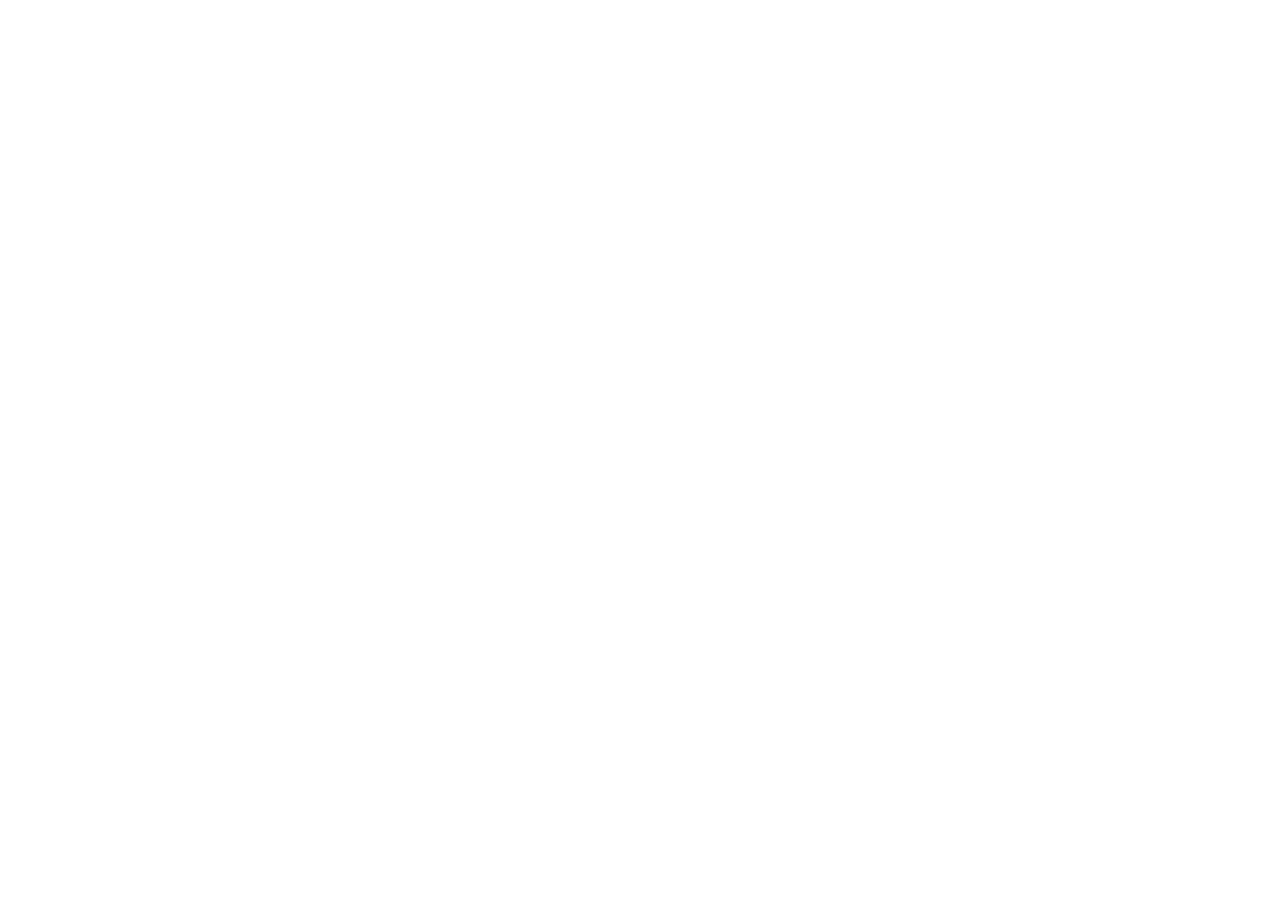
==== index.html @ 216da7ad "added html file and css file" ====
<!DOCTYPE html>
<html lang="en">
<head>
    <meta charset="UTF-8">
    <meta name="viewport" content="width=device-width, initial-scale=1.0">
    <link rel="stylesheet" href="https://stackpath.bootstrapcdn.com/bootstrap/4.4.1/css/bootstrap.min.css" integrity="sha384-Vkoo8x4CGsO3+Hhxv8T/Q5PaXtkKtu6ug5TOeNV6gBiFeWPGFN9MuhOf23Q9Ifjh" crossorigin="anonymous">
    <link rel="stylesheet" href="styles.css">
    <title>Document</title>
</head>
<body>
    <script src="https://code.jquery.com/jquery-3.4.1.slim.min.js" integrity="sha384-J6qa4849blE2+poT4WnyKhv5vZF5SrPo0iEjwBvKU7imGFAV0wwj1yYfoRSJoZ+n" crossorigin="anonymous"></script>
    <script src="https://cdn.jsdelivr.net/npm/popper.js@1.16.0/dist/umd/popper.min.js" integrity="sha384-Q6E9RHvbIyZFJoft+2mJbHaEWldlvI9IOYy5n3zV9zzTtmI3UksdQRVvoxMfooAo" crossorigin="anonymous"></script>
    <script src="https://stackpath.bootstrapcdn.com/bootstrap/4.4.1/js/bootstrap.min.js" integrity="sha384-wfSDF2E50Y2D1uUdj0O3uMBJnjuUD4Ih7YwaYd1iqfktj0Uod8GCExl3Og8ifwB6" crossorigin="anonymous"></script>
</body>
</html>
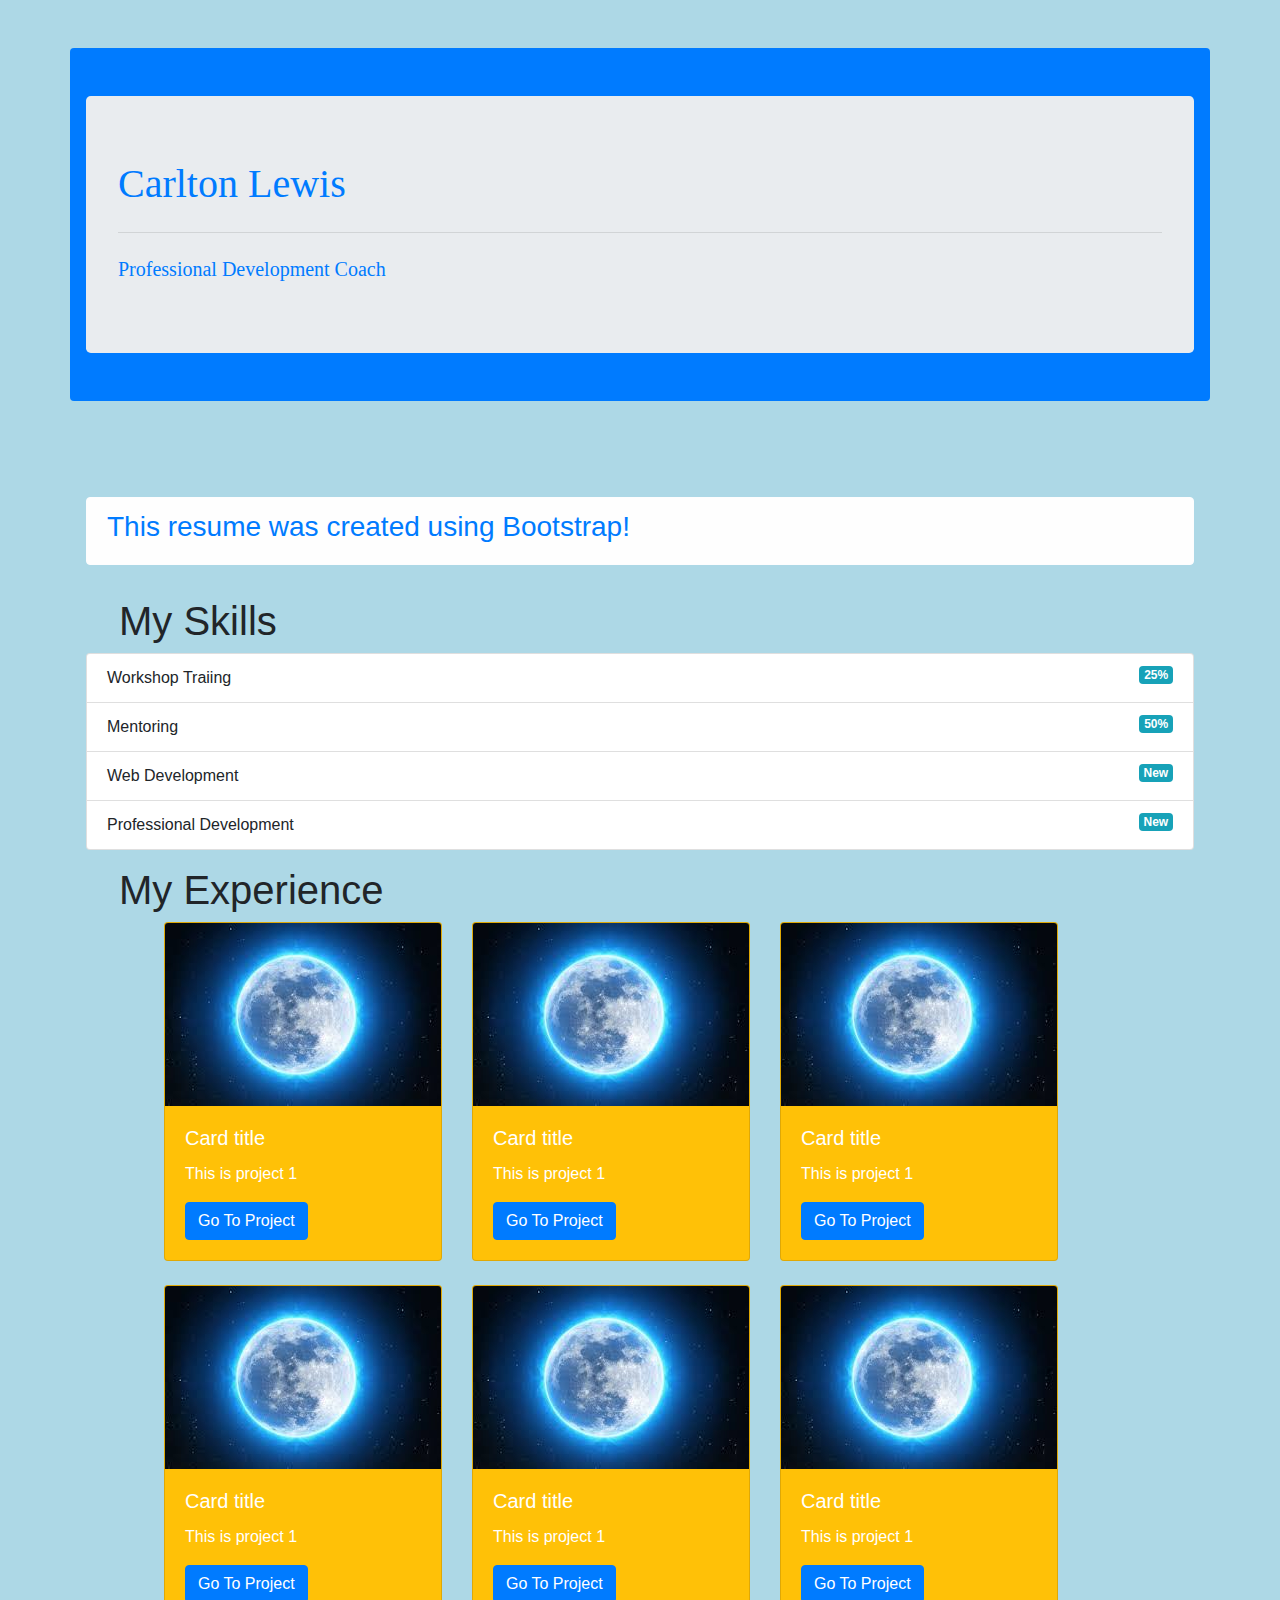
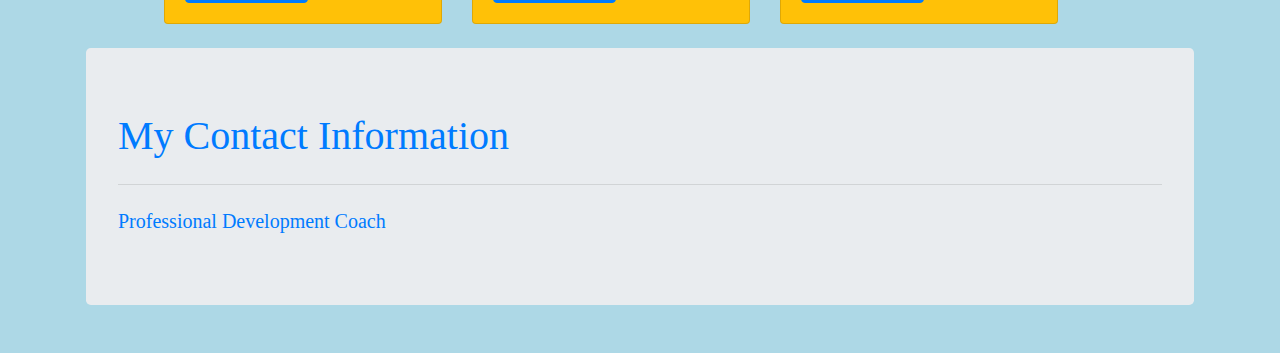
==== commit 26642fae: "Created first personal webpage" ====
--- a/index.html
+++ b/index.html
@@ -8,6 +8,129 @@
     <title>Document</title>
 </head>
 <body>
+<div class="container bg-primary rounded">
+      <div class="jumbotron">
+        <h1 class="display-5 text-primary text-move">Carlton Lewis</h1>
+        <hr class="my-4">
+        <h3 class="lead text-primary text-move">Professional Development Coach</h3>
+      </div>
+</div>    
+
+<div class="container">
+    <div class="alert alert-light" role="alert">
+      <h3 class="text-primary">This resume was created using Bootstrap!</h3> 
+      </div>
+      <div class="row">
+          <h1 class="ml-5 mt-3">My Skills</h1>
+           <hr class="my-4">
+      </div>
+        <ul class="list-group d-block justify-contenet-center">
+            <li class="list-group-item">Workshop Traiing <span class="badge badge-info float-right">25%</span> </li>
+            <li class="list-group-item">Mentoring <span class="badge badge-info float-right">50%</span></li>
+            <li class="list-group-item">Web Development <span class="badge badge-info float-right">New</span></li>
+            <li class="list-group-item">Professional Development <span class="badge badge-info float-right">New</span></li>
+        </ul>
+
+        <div class="row">
+            <h1 class="ml-5 mt-3 ">My Experience</h1>
+            <hr class="my-4">
+        </div>
+        
+        <!-- Card Section -->
+        <div class="card-deck col ml-5">
+            <div class="row">
+                <div class="col mb-4">
+                    <div class="card bg-warning text-white">
+                      <img src="[data-uri]" class="card-img-top" alt="...">
+                      <div class="card-body">
+                        <h5 class="card-title">Card title</h5>
+                        <p class="card-text">This is project 1</p>
+                        <a href="#" class="btn btn-primary">Go To Project</a>
+                      </div>
+                    </div>
+                  </div>
+            </div>
+            <div class="row">
+                <div class="col mb-4">
+                    <div class="card bg-warning text-white">
+                      <img src="[data-uri]" class="card-img-top" alt="...">
+                      <div class="card-body">
+                        <h5 class="card-title">Card title</h5>
+                        <p class="card-text">This is project 1</p>
+                        <a href="#" class="btn btn-primary">Go To Project</a>
+                      </div>
+                    </div>
+                  </div>
+            </div>
+    
+            <div class="row">
+                <div class="col mb-4">
+                    <div class="card bg-warning text-white">
+                      <img src="[data-uri]" class="card-img-top" alt="...">
+                      <div class="card-body">
+                        <h5 class="card-title">Card title</h5>
+                        <p class="card-text">This is project 1</p>
+                        <a href="#" class="btn btn-primary">Go To Project</a>
+                      </div>
+                    </div>
+                  </div>
+            </div>
+    
+            <div class="row">
+                <div class="col mb-4">
+                    <div class="card bg-warning text-white">
+                      <img src="[data-uri]" class="card-img-top" alt="...">
+                      <div class="card-body">
+                        <h5 class="card-title">Card title</h5>
+                        <p class="card-text">This is project 1</p>
+                        <a href="#" class="btn btn-primary">Go To Project</a>
+                      </div>
+                    </div>
+                  </div>
+            </div>
+            <div class="row">
+                <div class="col mb-4">
+                    <div class="card bg-warning text-white">
+                      <img src="[data-uri]" class="card-img-top" alt="...">
+                      <div class="card-body">
+                        <h5 class="card-title">Card title</h5>
+                        <p class="card-text">This is project 1</p>
+                        <a href="#" class="btn btn-primary">Go To Project</a>
+                      </div>
+                    </div>
+                  </div>
+            </div>
+            <div class="row">
+                <div class="col mb-4">
+                    <div class="card bg-warning text-white">
+                      <img src="[data-uri]" class="card-img-top" alt="...">
+                      <div class="card-body">
+                        <h5 class="card-title">Card title</h5>
+                        <p class="card-text">This is project 1</p>
+                        <a href="#" class="btn btn-primary">Go To Project</a>
+                      </div>
+                    </div>
+                  </div>
+            </div>
+        </div>
+        
+        <div class="jumbotron">
+            <h1 class="display-5 text-primary text-move justify-contenet-center">My Contact Information</h1>
+            <hr class="my-4">
+            <h3 class="lead text-primary text-move">Professional Development Coach</h3>
+          </div>
+        
+
+
+</div>
+
+
+
+
+
+
+
+
     <script src="https://code.jquery.com/jquery-3.4.1.slim.min.js" integrity="sha384-J6qa4849blE2+poT4WnyKhv5vZF5SrPo0iEjwBvKU7imGFAV0wwj1yYfoRSJoZ+n" crossorigin="anonymous"></script>
     <script src="https://cdn.jsdelivr.net/npm/popper.js@1.16.0/dist/umd/popper.min.js" integrity="sha384-Q6E9RHvbIyZFJoft+2mJbHaEWldlvI9IOYy5n3zV9zzTtmI3UksdQRVvoxMfooAo" crossorigin="anonymous"></script>
     <script src="https://stackpath.bootstrapcdn.com/bootstrap/4.4.1/js/bootstrap.min.js" integrity="sha384-wfSDF2E50Y2D1uUdj0O3uMBJnjuUD4Ih7YwaYd1iqfktj0Uod8GCExl3Og8ifwB6" crossorigin="anonymous"></script>
--- a/styles.css
+++ b/styles.css
@@ -0,0 +1,17 @@
+body{
+    background: lightblue;
+}
+
+.text-move{
+    font-family: Lucida Console;
+}
+
+.my-name{
+    padding-left: 1em;
+}
+
+.container{
+    margin-top: 3em;
+    padding: 3em 1em 1em 1em;
+    
+}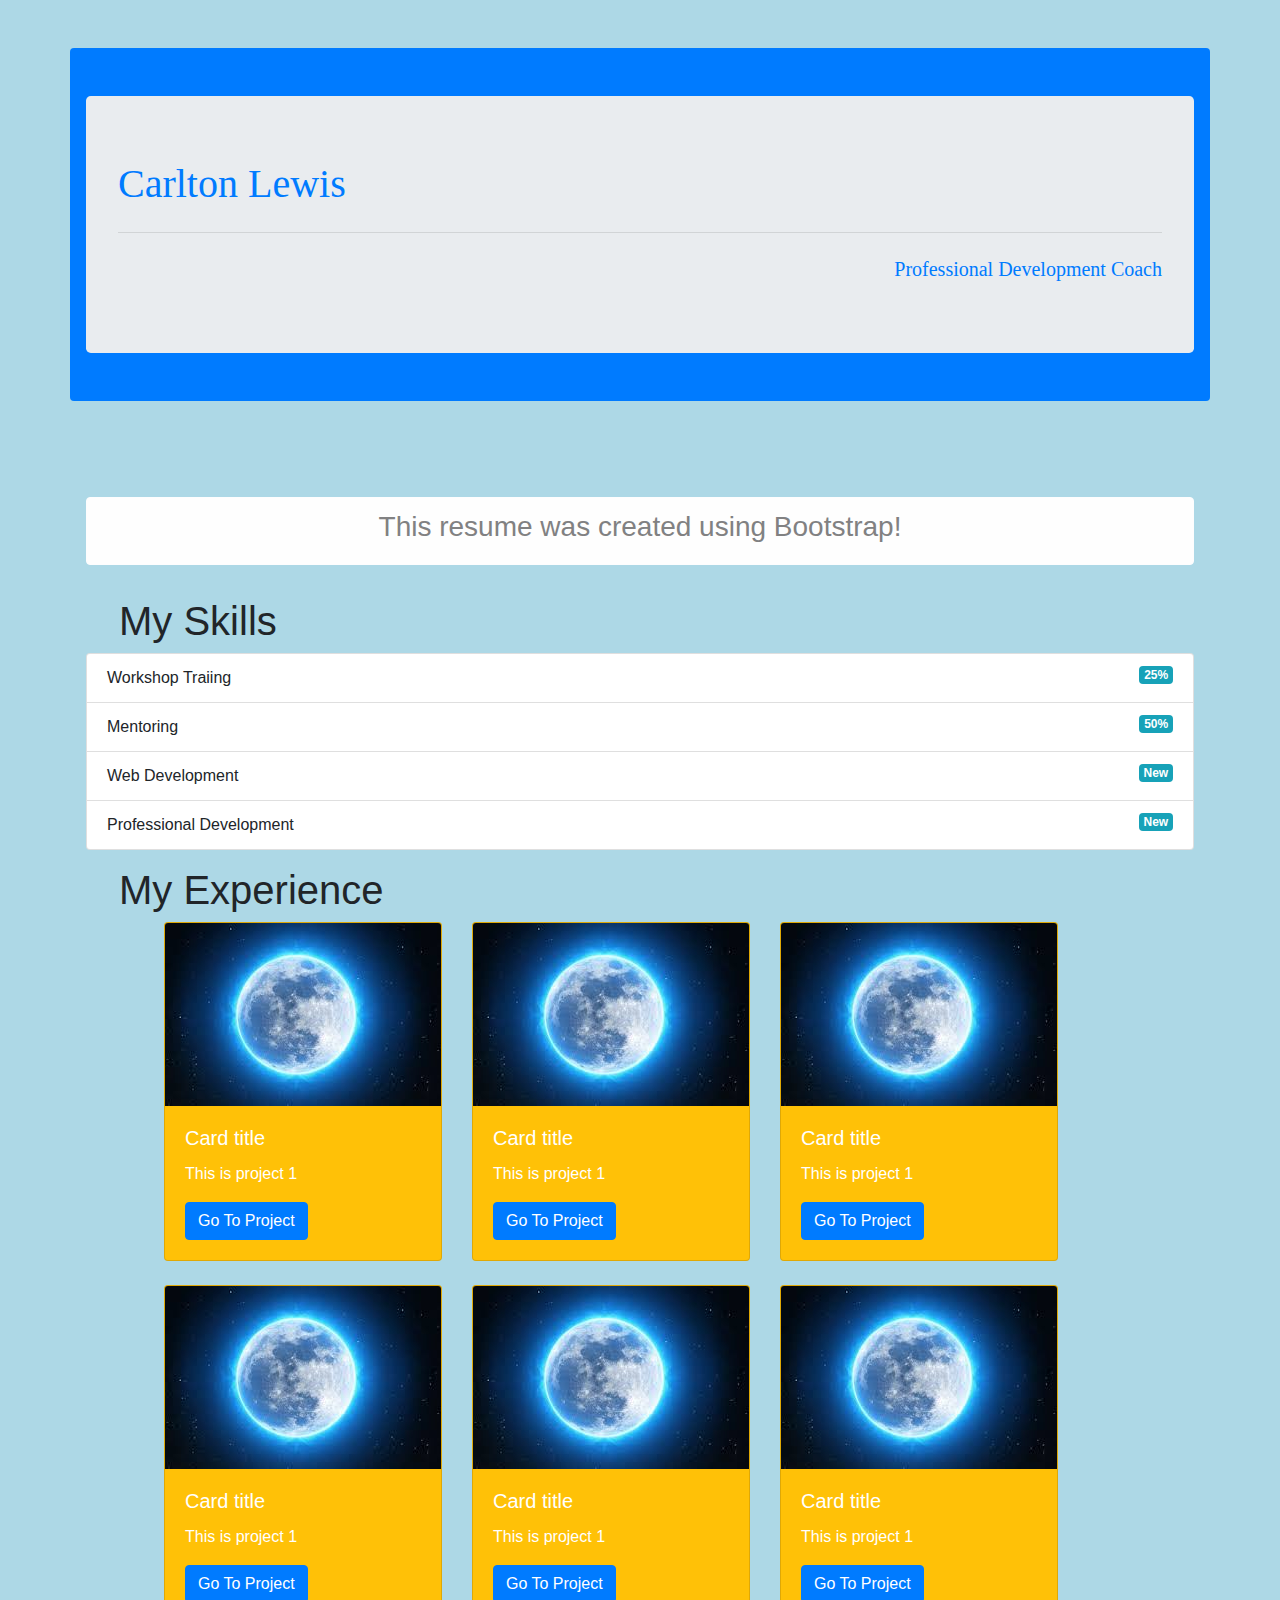
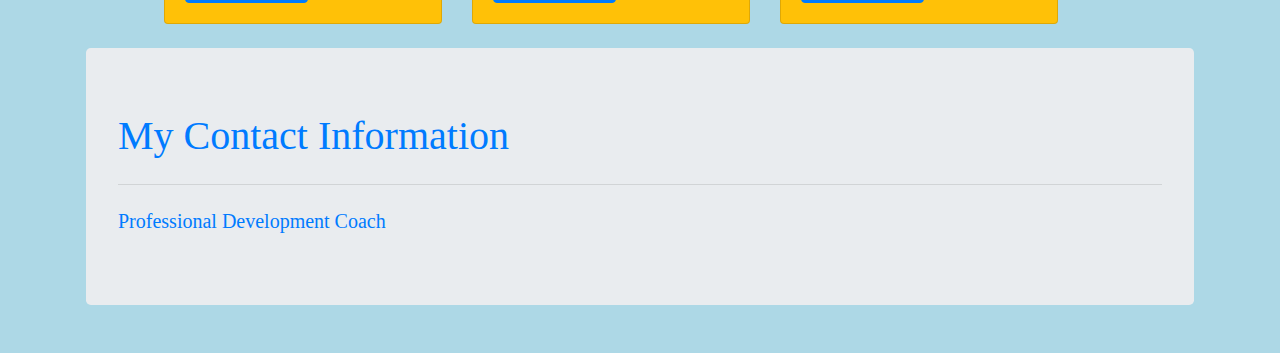
==== commit af70ed68: "new add in HTML" ====
--- a/index.html
+++ b/index.html
@@ -12,13 +12,13 @@
       <div class="jumbotron">
         <h1 class="display-5 text-primary text-move">Carlton Lewis</h1>
         <hr class="my-4">
-        <h3 class="lead text-primary text-move">Professional Development Coach</h3>
+        <h3 class="lead text-primary text-move text-right">Professional Development Coach</h3>
       </div>
 </div>    
 
 <div class="container">
     <div class="alert alert-light" role="alert">
-      <h3 class="text-primary">This resume was created using Bootstrap!</h3> 
+      <h3 class="text-center">This resume was created using Bootstrap!</h3> 
       </div>
       <div class="row">
           <h1 class="ml-5 mt-3">My Skills</h1>
@@ -32,7 +32,7 @@
         </ul>
 
         <div class="row">
-            <h1 class="ml-5 mt-3 ">My Experience</h1>
+            <h1 class="ml-5 mt-3">My Experience</h1>
             <hr class="my-4">
         </div>
         
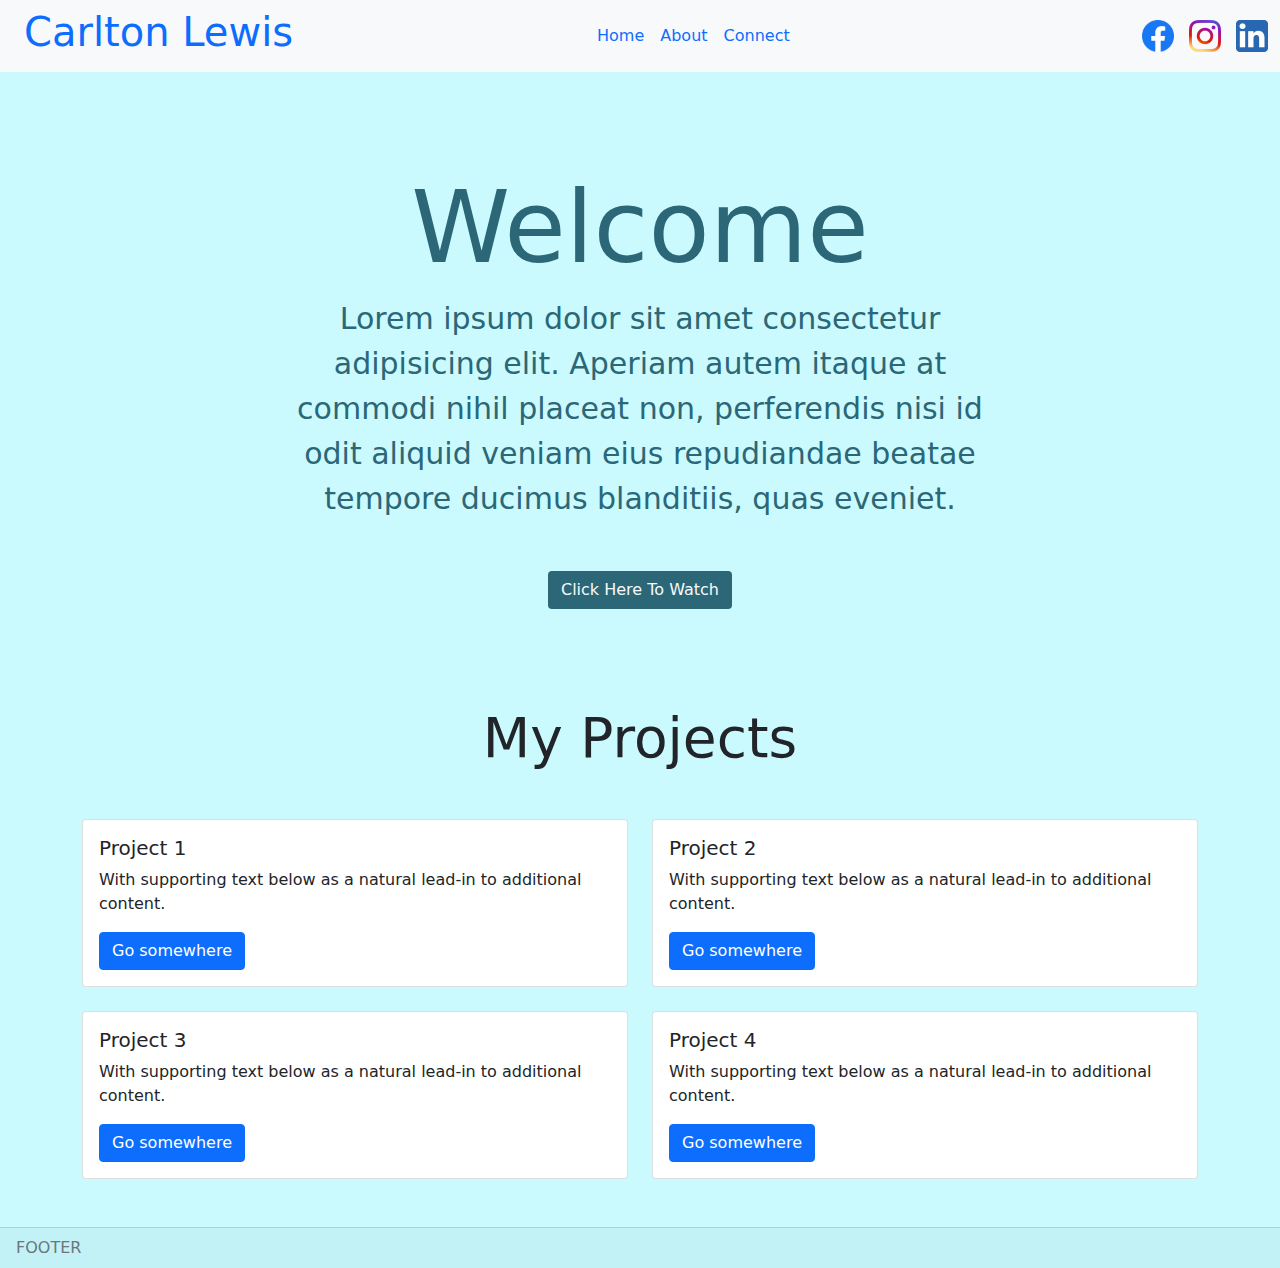
==== commit 52943589: "complete page layout. Bootstrap install and social media images folder added" ====
--- a/index.html
+++ b/index.html
@@ -1,138 +1,111 @@
 <!DOCTYPE html>
 <html lang="en">
 <head>
-    <meta charset="UTF-8">
-    <meta name="viewport" content="width=device-width, initial-scale=1.0">
-    <link rel="stylesheet" href="https://stackpath.bootstrapcdn.com/bootstrap/4.4.1/css/bootstrap.min.css" integrity="sha384-Vkoo8x4CGsO3+Hhxv8T/Q5PaXtkKtu6ug5TOeNV6gBiFeWPGFN9MuhOf23Q9Ifjh" crossorigin="anonymous">
+  <meta charset="UTF-8">
+  <meta http-equiv="X-UA-Compatible" content="IE=edge">
+  <meta name="viewport" content="width=device-width, initial-scale=1.0">
+    <link href="https://cdn.jsdelivr.net/npm/bootstrap@5.1.3/dist/css/bootstrap.min.css" rel="stylesheet" integrity="sha384-1BmE4kWBq78iYhFldvKuhfTAU6auU8tT94WrHftjDbrCEXSU1oBoqyl2QvZ6jIW3" crossorigin="anonymous">
+    <link rel="stylesheet" href="css/bootstrap.min.css">
     <link rel="stylesheet" href="styles.css">
-    <title>Document</title>
+  <title>Everyones' Favorite Cousin</title>
 </head>
 <body>
-<div class="container bg-primary rounded">
-      <div class="jumbotron">
-        <h1 class="display-5 text-primary text-move">Carlton Lewis</h1>
-        <hr class="my-4">
-        <h3 class="lead text-primary text-move text-right">Professional Development Coach</h3>
+  <!-- Navbar -->
+  <nav class="navbar navbar-expand-lg navbar-secondary bg-light text-primary container-fluid">
+    <div class="container-fluid">
+      <h1 class="myName">Carlton Lewis</h1>
+    </div>
+    <div class="collapse navbar-collapse container-fluid" id="navBarLinks">
+      <ul class="navbar-nav me-auto mb-2 mb-lg-0" id="linkList">
+        <li class="nav-item">
+          <a href="#" class="nav-link active">Home</a>
+        </li>
+        <li class="nav-item">
+          <a href="#" class="nav-link active">About</a>
+        </li>
+        <li class="nav-item">
+          <a href="#" class="nav-link active">Connect</a>
+        </li>
+      </ul>
+    </div>
+    <div class="navbar-collapse" id="personallinks">
+      <a href="#" target="_blank" class="btn-social btn-facebook"><img src="images/facebook.png" alt="" id="socialMediaLinks"></i></a>
+      <a href="#" target="_blank" class="btn-social btn-facebook"><img src="images/instagram.png" alt="" id="socialMediaLinks"></i></a>
+      <a href="#" target="_blank" class="btn-social btn-facebook"><img src="images/linkedin.png" alt="" id="socialMediaLinks"></i></a>
+  </div>
+  </nav>
+
+  <!-- Section 2 (Welcome) -->
+  <div class="container container-md container-expand-lg rounded-3 p-5 mt-5 " id="welcomeSection">
+    <div class="container container-sm " id="welcomeHeader">
+      <h2 >Welcome</h2>
+    </div>
+    <div class="container container-sm" id="welcomeStatment">
+      <p class="welcomeStatment">
+        Lorem ipsum dolor sit amet consectetur adipisicing elit. Aperiam autem itaque at commodi nihil placeat non, perferendis nisi id odit aliquid veniam eius repudiandae beatae tempore ducimus blanditiis, quas eveniet.
+      </p>
+    </div>
+    <div class="container container-sm" id="welcomVideo">
+      <a href="" class="btn  text-light">Click Here To Watch</a>
+    </div>
+  </div>
+
+  
+  <!-- Projects -->
+  <div class="container mt-5">
+    <div class="container projectStatment">
+      <h3>
+        My Projects
+      </h3>
+    </div>
+    <div class="row mt-5" id="project">
+      <div class="col-sm-6">
+        <div class="card">
+          <div class="card-body">
+            <h5 class="card-title">Project 1</h5>
+            <p class="card-text">With supporting text below as a natural lead-in to additional content.</p>
+            <a href="#" class="btn btn-primary">Go somewhere</a>
+          </div>
+        </div>
       </div>
-</div>    
+      <div class="col-sm-6">
+        <div class="card">
+          <div class="card-body">
+            <h5 class="card-title">Project 2</h5>
+            <p class="card-text">With supporting text below as a natural lead-in to additional content.</p>
+            <a href="#" class="btn btn-primary">Go somewhere</a>
+          </div>
+        </div>
+      </div>
+      <div class="col-sm-6 mt-4">
+        <div class="card">
+          <div class="card-body">
+            <h5 class="card-title">Project 3</h5>
+            <p class="card-text">With supporting text below as a natural lead-in to additional content.</p>
+            <a href="#" class="btn btn-primary">Go somewhere</a>
+          </div>
+        </div>
+      </div>
+      <div class="col-sm-6 mt-4">
+        <div class="card">
+          <div class="card-body">
+            <h5 class="card-title">Project 4</h5>
+            <p class="card-text">With supporting text below as a natural lead-in to additional content.</p>
+            <a href="#" class="btn btn-primary">Go somewhere</a>
+          </div>
+        </div>
+      </div>
+    </div>
+</div>
 
-<div class="container">
-    <div class="alert alert-light" role="alert">
-      <h3 class="text-center">This resume was created using Bootstrap!</h3> 
-      </div>
-      <div class="row">
-          <h1 class="ml-5 mt-3">My Skills</h1>
-           <hr class="my-4">
-      </div>
-        <ul class="list-group d-block justify-contenet-center">
-            <li class="list-group-item">Workshop Traiing <span class="badge badge-info float-right">25%</span> </li>
-            <li class="list-group-item">Mentoring <span class="badge badge-info float-right">50%</span></li>
-            <li class="list-group-item">Web Development <span class="badge badge-info float-right">New</span></li>
-            <li class="list-group-item">Professional Development <span class="badge badge-info float-right">New</span></li>
-        </ul>
-
-        <div class="row">
-            <h1 class="ml-5 mt-3">My Experience</h1>
-            <hr class="my-4">
-        </div>
-        
-        <!-- Card Section -->
-        <div class="card-deck col ml-5">
-            <div class="row">
-                <div class="col mb-4">
-                    <div class="card bg-warning text-white">
-                      <img src="[data-uri]" class="card-img-top" alt="...">
-                      <div class="card-body">
-                        <h5 class="card-title">Card title</h5>
-                        <p class="card-text">This is project 1</p>
-                        <a href="#" class="btn btn-primary">Go To Project</a>
-                      </div>
-                    </div>
-                  </div>
-            </div>
-            <div class="row">
-                <div class="col mb-4">
-                    <div class="card bg-warning text-white">
-                      <img src="[data-uri]" class="card-img-top" alt="...">
-                      <div class="card-body">
-                        <h5 class="card-title">Card title</h5>
-                        <p class="card-text">This is project 1</p>
-                        <a href="#" class="btn btn-primary">Go To Project</a>
-                      </div>
-                    </div>
-                  </div>
-            </div>
-    
-            <div class="row">
-                <div class="col mb-4">
-                    <div class="card bg-warning text-white">
-                      <img src="[data-uri]" class="card-img-top" alt="...">
-                      <div class="card-body">
-                        <h5 class="card-title">Card title</h5>
-                        <p class="card-text">This is project 1</p>
-                        <a href="#" class="btn btn-primary">Go To Project</a>
-                      </div>
-                    </div>
-                  </div>
-            </div>
-    
-            <div class="row">
-                <div class="col mb-4">
-                    <div class="card bg-warning text-white">
-                      <img src="[data-uri]" class="card-img-top" alt="...">
-                      <div class="card-body">
-                        <h5 class="card-title">Card title</h5>
-                        <p class="card-text">This is project 1</p>
-                        <a href="#" class="btn btn-primary">Go To Project</a>
-                      </div>
-                    </div>
-                  </div>
-            </div>
-            <div class="row">
-                <div class="col mb-4">
-                    <div class="card bg-warning text-white">
-                      <img src="[data-uri]" class="card-img-top" alt="...">
-                      <div class="card-body">
-                        <h5 class="card-title">Card title</h5>
-                        <p class="card-text">This is project 1</p>
-                        <a href="#" class="btn btn-primary">Go To Project</a>
-                      </div>
-                    </div>
-                  </div>
-            </div>
-            <div class="row">
-                <div class="col mb-4">
-                    <div class="card bg-warning text-white">
-                      <img src="[data-uri]" class="card-img-top" alt="...">
-                      <div class="card-body">
-                        <h5 class="card-title">Card title</h5>
-                        <p class="card-text">This is project 1</p>
-                        <a href="#" class="btn btn-primary">Go To Project</a>
-                      </div>
-                    </div>
-                  </div>
-            </div>
-        </div>
-        
-        <div class="jumbotron">
-            <h1 class="display-5 text-primary text-move justify-contenet-center">My Contact Information</h1>
-            <hr class="my-4">
-            <h3 class="lead text-primary text-move">Professional Development Coach</h3>
-          </div>
-        
-
-
+<!-- Footer -->
+<div class="card-footer text-muted mt-5">
+  FOOTER
 </div>
 
 
-
-
-
-
-
-
-    <script src="https://code.jquery.com/jquery-3.4.1.slim.min.js" integrity="sha384-J6qa4849blE2+poT4WnyKhv5vZF5SrPo0iEjwBvKU7imGFAV0wwj1yYfoRSJoZ+n" crossorigin="anonymous"></script>
-    <script src="https://cdn.jsdelivr.net/npm/popper.js@1.16.0/dist/umd/popper.min.js" integrity="sha384-Q6E9RHvbIyZFJoft+2mJbHaEWldlvI9IOYy5n3zV9zzTtmI3UksdQRVvoxMfooAo" crossorigin="anonymous"></script>
-    <script src="https://stackpath.bootstrapcdn.com/bootstrap/4.4.1/js/bootstrap.min.js" integrity="sha384-wfSDF2E50Y2D1uUdj0O3uMBJnjuUD4Ih7YwaYd1iqfktj0Uod8GCExl3Og8ifwB6" crossorigin="anonymous"></script>
+  <script src="script.js"></script>
+  <script src="https://cdn.jsdelivr.net/npm/bootstrap@5.1.3/dist/js/bootstrap.bundle.min.js" integrity="sha384-ka7Sk0Gln4gmtz2MlQnikT1wXgYsOg+OMhuP+IlRH9sENBO0LRn5q+8nbTov4+1p" crossorigin="anonymous"></script>
+  <script src="js/bootstrap.js"></script>
 </body>
 </html>--- a/styles.css
+++ b/styles.css
@@ -1,17 +1,52 @@
 body{
-    background: lightblue;
+    background-color: #cafafe;
 }
 
-.text-move{
-    font-family: Lucida Console;
+#personallinks{
+    gap: 15px;
+    justify-content: space-between;
+    align-items: center;
 }
 
-.my-name{
-    padding-left: 1em;
+#socialMediaLinks{
+    height: 2em;
+    width: 2em;
 }
 
-.container{
-    margin-top: 3em;
-    padding: 3em 1em 1em 1em;
-    
+/* Welcome Section */
+#welcomeSection{
+    /* background-color: #2b6777; */
+
+}
+
+#welcomeHeader h2{
+    text-align: center;
+    color: #2b6777;
+    font-size: 100px;
+}
+
+#welcomeStatment{
+    width: 25em;
+    height: em;
+    font-size: 30px;
+    text-align: center;
+    margin-bottom: 50px;
+    color: #2b6777;
+}
+
+#welcomVideo{
+    text-align: center;
+}
+
+#welcomVideo a{
+    background-color: #2b6777;
+}
+
+
+/* Projects Section */
+.projectStatment{
+    text-align: center;
+}
+.projectStatment h3{
+    font-size: 55px;
 }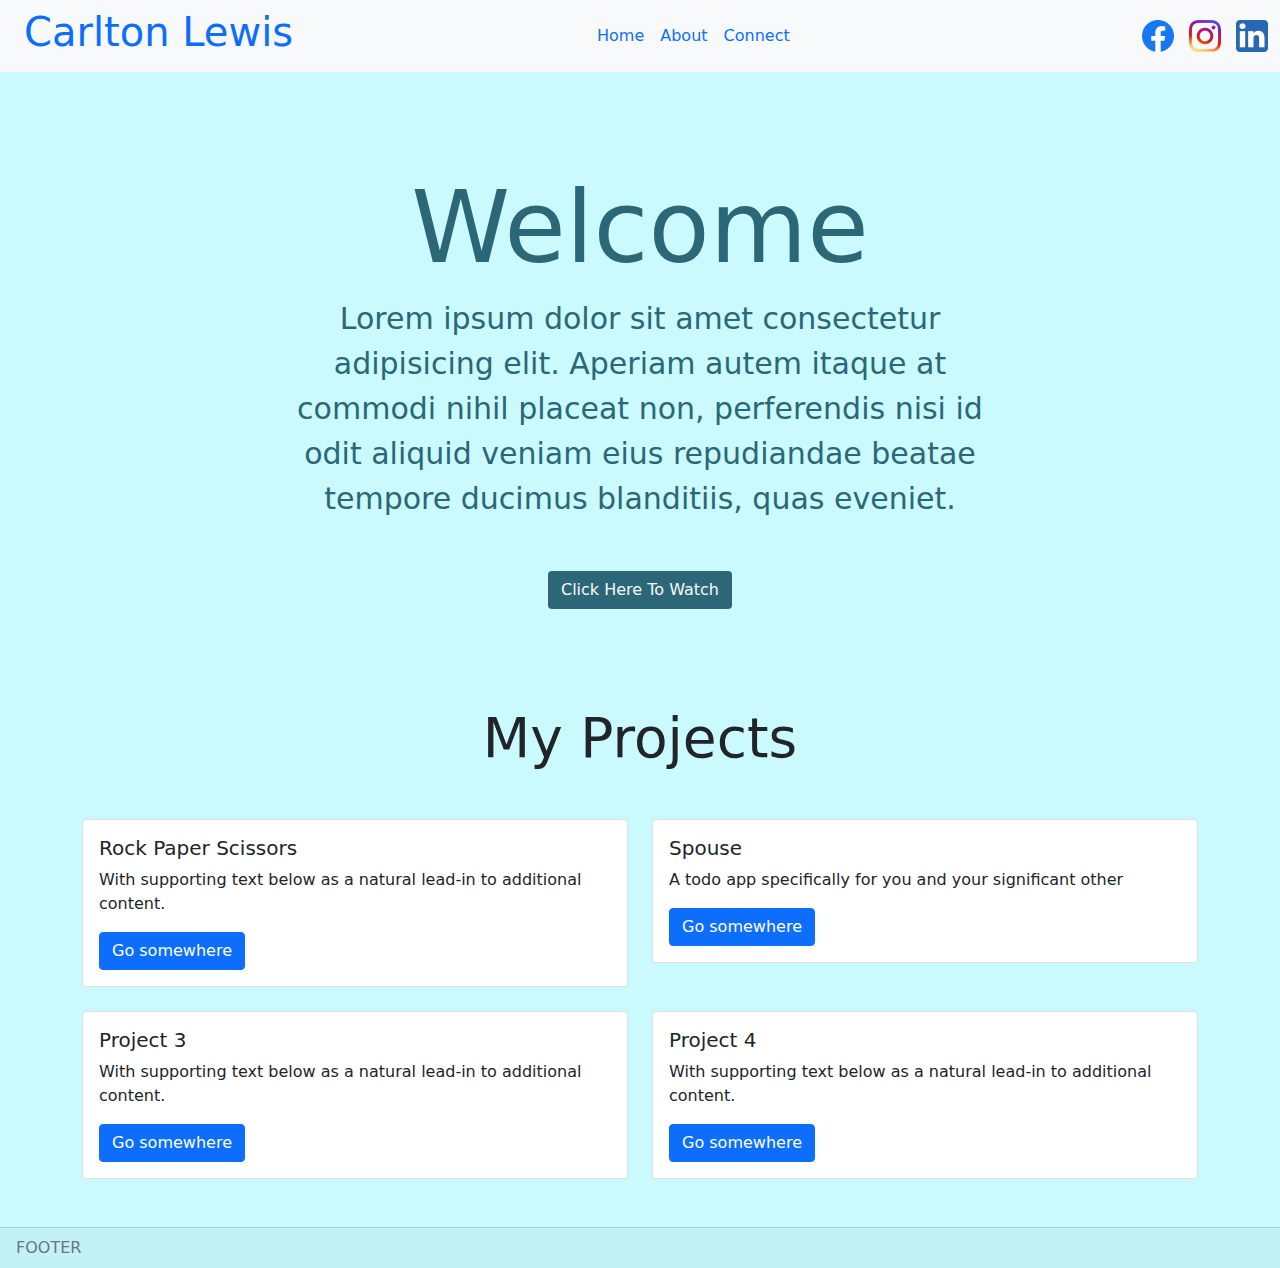
==== commit 2e75abc3: "facebook and linkedin links to my personal pages and descriptions for first two projects" ====
--- a/index.html
+++ b/index.html
@@ -18,20 +18,20 @@
     <div class="collapse navbar-collapse container-fluid" id="navBarLinks">
       <ul class="navbar-nav me-auto mb-2 mb-lg-0" id="linkList">
         <li class="nav-item">
-          <a href="#" class="nav-link active">Home</a>
+          <a href="index.html" class="nav-link active">Home</a>
         </li>
         <li class="nav-item">
-          <a href="#" class="nav-link active">About</a>
+          <a href="pages.html/about.html" class="nav-link active">About</a>
         </li>
         <li class="nav-item">
-          <a href="#" class="nav-link active">Connect</a>
+          <a href="pages.html/connect.html" class="nav-link active">Connect</a>
         </li>
       </ul>
     </div>
     <div class="navbar-collapse" id="personallinks">
-      <a href="#" target="_blank" class="btn-social btn-facebook"><img src="images/facebook.png" alt="" id="socialMediaLinks"></i></a>
+      <a href="https://www.facebook.com/carl.l.jr" target="_blank" class="btn-social btn-facebook"><img src="images/facebook.png" alt="" id="socialMediaLinks"></i></a>
       <a href="#" target="_blank" class="btn-social btn-facebook"><img src="images/instagram.png" alt="" id="socialMediaLinks"></i></a>
-      <a href="#" target="_blank" class="btn-social btn-facebook"><img src="images/linkedin.png" alt="" id="socialMediaLinks"></i></a>
+      <a href="https://www.linkedin.com/in/carlton-lewis/" target="_blank" class="btn-social btn-facebook"><img src="images/linkedin.png" alt="" id="socialMediaLinks"></i></a>
   </div>
   </nav>
 
@@ -62,7 +62,7 @@
       <div class="col-sm-6">
         <div class="card">
           <div class="card-body">
-            <h5 class="card-title">Project 1</h5>
+            <h5 class="card-title">Rock Paper Scissors</h5>
             <p class="card-text">With supporting text below as a natural lead-in to additional content.</p>
             <a href="#" class="btn btn-primary">Go somewhere</a>
           </div>
@@ -71,8 +71,8 @@
       <div class="col-sm-6">
         <div class="card">
           <div class="card-body">
-            <h5 class="card-title">Project 2</h5>
-            <p class="card-text">With supporting text below as a natural lead-in to additional content.</p>
+            <h5 class="card-title">Spouse</h5>
+            <p class="card-text">A todo app specifically for you and your significant other</p>
             <a href="#" class="btn btn-primary">Go somewhere</a>
           </div>
         </div>
--- a/styles.css
+++ b/styles.css
@@ -14,10 +14,7 @@
 }
 
 /* Welcome Section */
-#welcomeSection{
-    /* background-color: #2b6777; */
 
-}
 
 #welcomeHeader h2{
     text-align: center;
